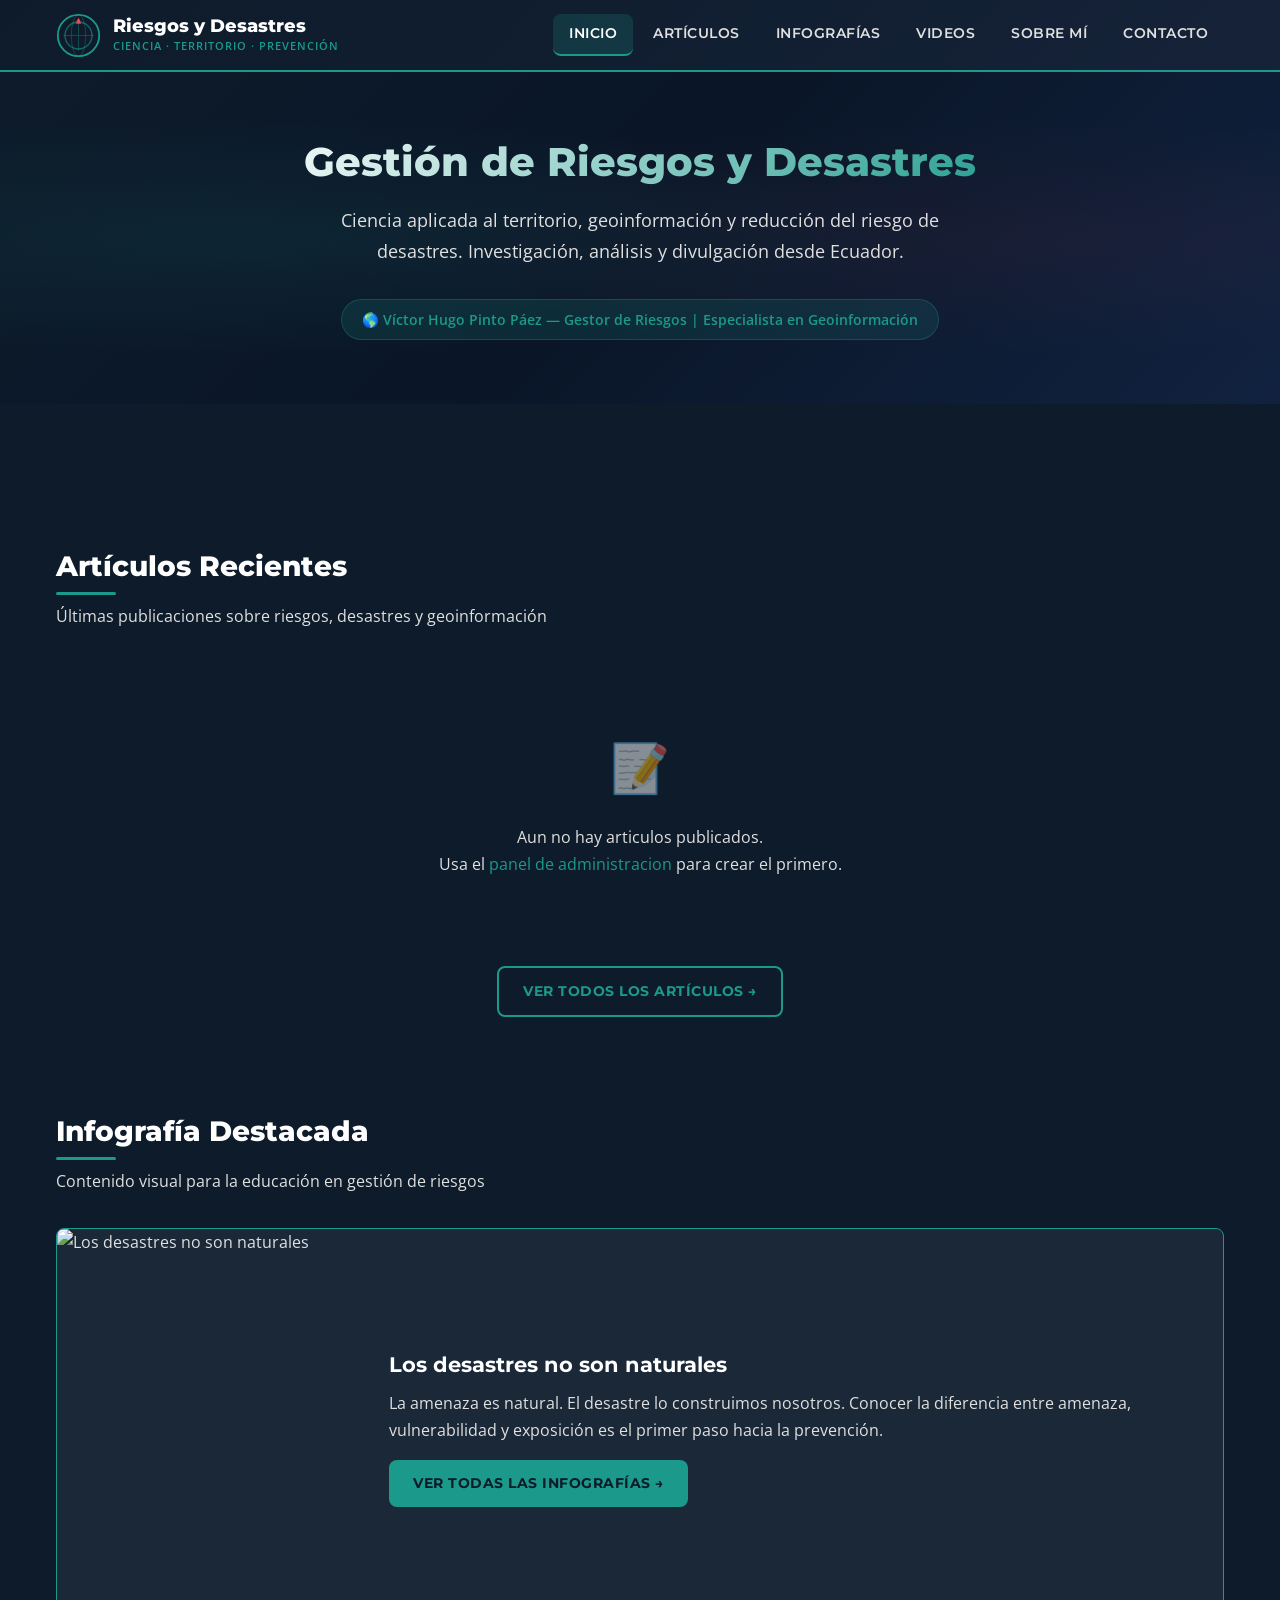
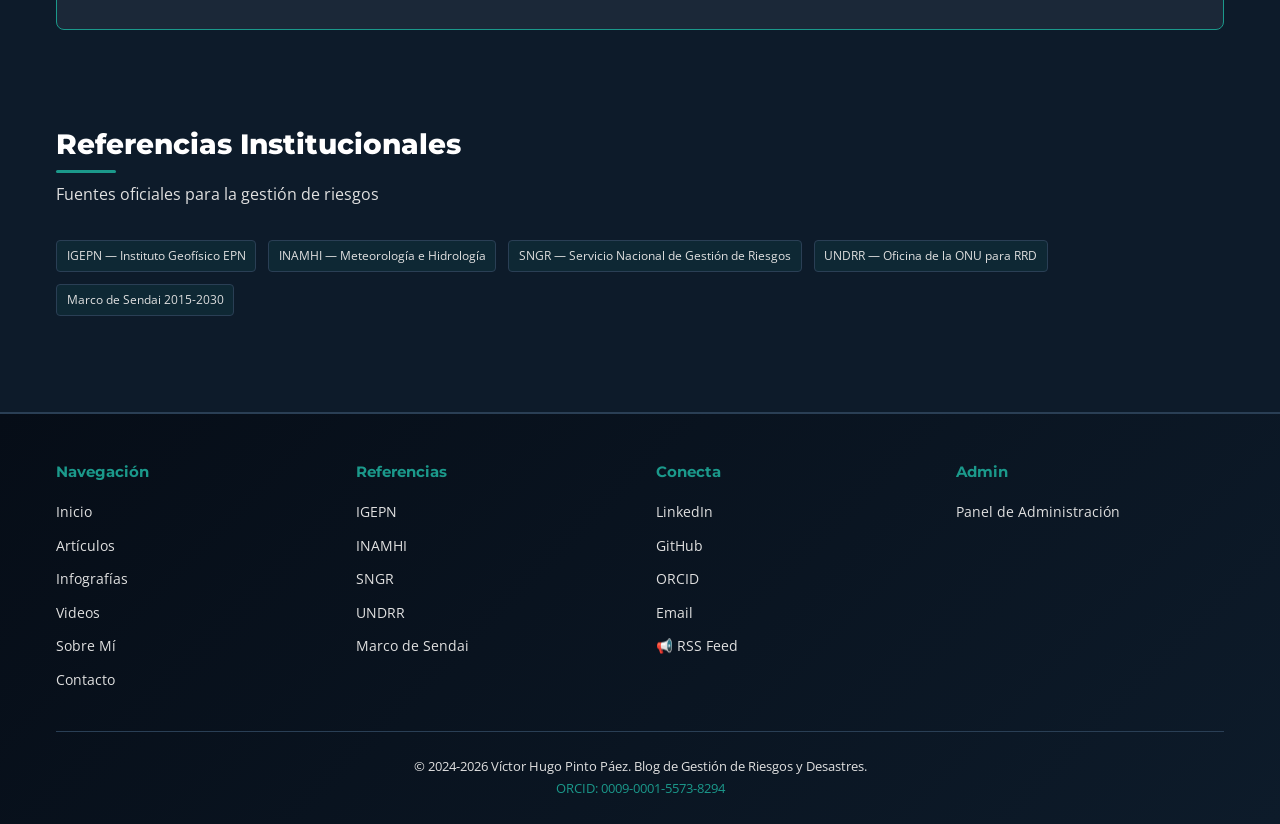
==== index.html @ 58b5b288 "Blog Víctor Pinto - Gestión de Riesgos v1.0" ====
<!DOCTYPE html>
<html lang="es">
<head>
    <meta charset="UTF-8">
    <meta name="viewport" content="width=device-width, initial-scale=1.0">
    <meta name="description" content="Blog científico sobre gestión de riesgos, desastres, geoinformación y cambio climático por Víctor Hugo Pinto Páez">
    <meta name="author" content="Víctor Hugo Pinto Páez">
    <meta name="keywords" content="gestión de riesgos, desastres, geoinformación, cambio climático, SIG, teledetección, Ecuador">
    <!-- Open Graph for LinkedIn -->
    <meta property="og:type" content="website">
    <meta property="og:title" content="Blog de Gestión de Riesgos y Desastres">
    <meta property="og:description" content="Ciencia, territorio y prevención — por Víctor Hugo Pinto Páez">
    <meta property="og:image" content="YO.png">
    <meta property="og:url" content="">
    <meta property="og:locale" content="es_EC">
    <link rel="alternate" type="application/rss+xml" title="RSS Feed" href="rss.xml">
    <title>Blog de Gestión de Riesgos y Desastres | Víctor Hugo Pinto Páez</title>
    <link rel="stylesheet" href="css/styles.css">
</head>
<body data-page="home">

    <!-- Header -->
    <header class="site-header">
        <div class="header-container">
            <a href="index.html" class="logo">
                <div class="logo-icon">
                    <svg viewBox="0 0 50 50" xmlns="http://www.w3.org/2000/svg">
                        <circle cx="25" cy="25" r="23" fill="none" stroke="#1B998B" stroke-width="2"/>
                        <circle cx="25" cy="25" r="15" fill="none" stroke="#1B998B" stroke-width="1.5" opacity="0.6"/>
                        <path d="M25 8 L25 42 M8 25 L42 25" stroke="#1B998B" stroke-width="1" opacity="0.4"/>
                        <ellipse cx="25" cy="25" rx="8" ry="23" fill="none" stroke="#1B998B" stroke-width="1" opacity="0.4"/>
                        <path d="M25 5 L22 12 L28 12 Z" fill="#E84855"/>
                        <circle cx="25" cy="9" r="2" fill="#E84855"/>
                    </svg>
                </div>
                <div class="logo-text">
                    <span class="site-name">Riesgos y Desastres</span>
                    <span class="site-tagline">Ciencia &middot; Territorio &middot; Prevención</span>
                </div>
            </a>
            <nav class="main-nav">
                <button class="menu-toggle" aria-label="Menú" aria-expanded="false">
                    <span></span><span></span><span></span>
                </button>
                <ul class="nav-links">
                    <li><a href="index.html" class="active">Inicio</a></li>
                    <li><a href="articulos.html">Artículos</a></li>
                    <li><a href="infografias.html">Infografías</a></li>
                    <li><a href="videos.html">Videos</a></li>
                    <li><a href="sobre-mi.html">Sobre Mí</a></li>
                    <li><a href="contacto.html">Contacto</a></li>
                </ul>
            </nav>
        </div>
    </header>

    <!-- Hero -->
    <section class="hero">
        <div class="hero-content">
            <h1>Gestión de Riesgos y Desastres</h1>
            <p>Ciencia aplicada al territorio, geoinformación y reducción del riesgo de desastres. Investigación, análisis y divulgación desde Ecuador.</p>
            <div class="hero-badge">
                &#127758; Víctor Hugo Pinto Páez — Gestor de Riesgos | Especialista en Geoinformación
            </div>
        </div>
    </section>

    <main class="container">
        <!-- Featured Article -->
        <section class="section">
            <div id="featured-article" class="featured-article" style="display:none;"></div>
        </section>

        <!-- Recent Articles -->
        <section class="section">
            <h2 class="section-title">Artículos Recientes</h2>
            <p class="section-subtitle">Últimas publicaciones sobre riesgos, desastres y geoinformación</p>
            <div id="recent-articles" class="articles-grid"></div>
            <div class="text-center mt-3">
                <a href="articulos.html" class="btn btn-outline">Ver todos los artículos &rarr;</a>
            </div>
        </section>

        <!-- Infographic of the Day -->
        <section class="section">
            <h2 class="section-title">Infografía Destacada</h2>
            <p class="section-subtitle">Contenido visual para la educación en gestión de riesgos</p>
            <div class="infographic-day">
                <img src="Infografías y videos/1.png" alt="Los desastres no son naturales" loading="lazy">
                <div class="infographic-day-content">
                    <h3>Los desastres no son naturales</h3>
                    <p>La amenaza es natural. El desastre lo construimos nosotros. Conocer la diferencia entre amenaza, vulnerabilidad y exposición es el primer paso hacia la prevención.</p>
                    <a href="infografias.html" class="btn btn-primary">Ver todas las infografías &rarr;</a>
                </div>
            </div>
        </section>

        <!-- References Section -->
        <section class="section">
            <h2 class="section-title">Referencias Institucionales</h2>
            <p class="section-subtitle">Fuentes oficiales para la gestión de riesgos</p>
            <div class="ref-links" style="gap:0.75rem;">
                <a href="https://www.igepn.edu.ec/" target="_blank" rel="noopener" class="ref-link">IGEPN — Instituto Geofísico EPN</a>
                <a href="https://www.inamhi.gob.ec/" target="_blank" rel="noopener" class="ref-link">INAMHI — Meteorología e Hidrología</a>
                <a href="https://www.gestionderiesgos.gob.ec/" target="_blank" rel="noopener" class="ref-link">SNGR — Servicio Nacional de Gestión de Riesgos</a>
                <a href="https://www.undrr.org/" target="_blank" rel="noopener" class="ref-link">UNDRR — Oficina de la ONU para RRD</a>
                <a href="https://www.undrr.org/implementing-sendai-framework" target="_blank" rel="noopener" class="ref-link">Marco de Sendai 2015-2030</a>
            </div>
        </section>
    </main>

    <!-- Footer -->
    <footer class="site-footer">
        <div class="container">
            <div class="footer-grid">
                <div class="footer-section">
                    <h4>Navegación</h4>
                    <ul>
                        <li><a href="index.html">Inicio</a></li>
                        <li><a href="articulos.html">Artículos</a></li>
                        <li><a href="infografias.html">Infografías</a></li>
                        <li><a href="videos.html">Videos</a></li>
                        <li><a href="sobre-mi.html">Sobre Mí</a></li>
                        <li><a href="contacto.html">Contacto</a></li>
                    </ul>
                </div>
                <div class="footer-section">
                    <h4>Referencias</h4>
                    <ul>
                        <li><a href="https://www.igepn.edu.ec/" target="_blank" rel="noopener">IGEPN</a></li>
                        <li><a href="https://www.inamhi.gob.ec/" target="_blank" rel="noopener">INAMHI</a></li>
                        <li><a href="https://www.gestionderiesgos.gob.ec/" target="_blank" rel="noopener">SNGR</a></li>
                        <li><a href="https://www.undrr.org/" target="_blank" rel="noopener">UNDRR</a></li>
                        <li><a href="https://www.undrr.org/implementing-sendai-framework" target="_blank" rel="noopener">Marco de Sendai</a></li>
                    </ul>
                </div>
                <div class="footer-section">
                    <h4>Conecta</h4>
                    <ul>
                        <li><a href="https://www.linkedin.com/in/víctor-hugo-pinto-páez-701a71363" target="_blank" rel="noopener">LinkedIn</a></li>
                        <li><a href="https://github.com/VICTORSIG1985" target="_blank" rel="noopener">GitHub</a></li>
                        <li><a href="https://orcid.org/0009-0001-5573-8294" target="_blank" rel="noopener">ORCID</a></li>
                        <li><a href="mailto:vpintopaez@hotmail.com">Email</a></li>
                        <li><a href="#" onclick="downloadRSS()" class="rss-link">&#128226; RSS Feed</a></li>
                    </ul>
                </div>
                <div class="footer-section">
                    <h4>Admin</h4>
                    <ul>
                        <li><a href="admin.html">Panel de Administración</a></li>
                    </ul>
                </div>
            </div>
            <div class="footer-bottom">
                <p>&copy; 2024-2026 Víctor Hugo Pinto Páez. Blog de Gestión de Riesgos y Desastres.</p>
                <p>
                    <a href="https://orcid.org/0009-0001-5573-8294" target="_blank" rel="noopener" title="ORCID">
                        ORCID: 0009-0001-5573-8294
                    </a>
                </p>
            </div>
        </div>
    </footer>

    <script src="js/app.js"></script>
</body>
</html>
---- css/styles.css ----
/* ========================================
   Blog Riesgos y Desastres - Víctor Hugo Pinto Páez
   CSS Variables & Global Styles
   ======================================== */

@import url('https://fonts.googleapis.com/css2?family=Montserrat:wght@400;600;700;800&family=Open+Sans:wght@300;400;600;700&display=swap');

:root {
    --color-primary: #0D1B2A;
    --color-secondary: #1B998B;
    --color-accent: #E84855;
    --color-text-light: #FFFFFF;
    --color-text-muted: #E0E0E0;
    --color-bg-card: #1B2838;
    --color-bg-input: #253649;
    --color-border: #2A3F55;
    --color-overlay: rgba(13, 27, 42, 0.95);
    --font-title: 'Montserrat', sans-serif;
    --font-body: 'Open Sans', sans-serif;
    --max-width: 1200px;
    --radius: 8px;
    --shadow: 0 4px 20px rgba(0, 0, 0, 0.3);
    --transition: 0.3s ease;
}

/* Reset */
*, *::before, *::after {
    margin: 0;
    padding: 0;
    box-sizing: border-box;
}

html {
    scroll-behavior: smooth;
    font-size: 16px;
}

body {
    font-family: var(--font-body);
    background-color: var(--color-primary);
    color: var(--color-text-muted);
    line-height: 1.7;
    min-height: 100vh;
}

a {
    color: var(--color-secondary);
    text-decoration: none;
    transition: color var(--transition);
}

a:hover {
    color: var(--color-accent);
}

img {
    max-width: 100%;
    height: auto;
    display: block;
}

h1, h2, h3, h4, h5, h6 {
    font-family: var(--font-title);
    color: var(--color-text-light);
    line-height: 1.3;
}

/* ========================================
   Header & Navigation
   ======================================== */

.site-header {
    background: linear-gradient(135deg, var(--color-primary) 0%, #152238 100%);
    border-bottom: 2px solid var(--color-secondary);
    position: sticky;
    top: 0;
    z-index: 1000;
    backdrop-filter: blur(10px);
}

.header-container {
    max-width: var(--max-width);
    margin: 0 auto;
    padding: 0 1rem;
    display: flex;
    align-items: center;
    justify-content: space-between;
    height: 70px;
}

.logo {
    display: flex;
    align-items: center;
    gap: 0.75rem;
    text-decoration: none;
}

.logo-icon {
    width: 45px;
    height: 45px;
    position: relative;
}

.logo-icon svg {
    width: 100%;
    height: 100%;
}

.logo-text {
    display: flex;
    flex-direction: column;
}

.logo-text .site-name {
    font-family: var(--font-title);
    font-weight: 800;
    font-size: 1.1rem;
    color: var(--color-text-light);
    line-height: 1.2;
}

.logo-text .site-tagline {
    font-size: 0.7rem;
    color: var(--color-secondary);
    font-weight: 600;
    text-transform: uppercase;
    letter-spacing: 1px;
}

/* Navigation */
.main-nav {
    display: flex;
    align-items: center;
}

.nav-links {
    display: flex;
    list-style: none;
    gap: 0.25rem;
}

.nav-links a {
    display: block;
    padding: 0.5rem 1rem;
    color: var(--color-text-muted);
    font-family: var(--font-title);
    font-weight: 600;
    font-size: 0.85rem;
    text-transform: uppercase;
    letter-spacing: 0.5px;
    border-radius: var(--radius);
    transition: all var(--transition);
}

.nav-links a:hover,
.nav-links a.active {
    color: var(--color-text-light);
    background: rgba(27, 153, 139, 0.2);
}

.nav-links a.active {
    border-bottom: 2px solid var(--color-secondary);
}

/* Mobile menu toggle */
.menu-toggle {
    display: none;
    background: none;
    border: none;
    cursor: pointer;
    padding: 0.5rem;
}

.menu-toggle span {
    display: block;
    width: 25px;
    height: 3px;
    background: var(--color-text-light);
    margin: 5px 0;
    border-radius: 2px;
    transition: all var(--transition);
}

/* ========================================
   Hero Section
   ======================================== */

.hero {
    background: linear-gradient(135deg, var(--color-primary) 0%, #0a1628 50%, #112240 100%);
    padding: 4rem 1rem;
    text-align: center;
    position: relative;
    overflow: hidden;
}

.hero::before {
    content: '';
    position: absolute;
    top: 0;
    left: 0;
    right: 0;
    bottom: 0;
    background: radial-gradient(ellipse at 20% 50%, rgba(27, 153, 139, 0.1) 0%, transparent 50%),
                radial-gradient(ellipse at 80% 50%, rgba(232, 72, 85, 0.05) 0%, transparent 50%);
    pointer-events: none;
}

.hero-content {
    max-width: 800px;
    margin: 0 auto;
    position: relative;
    z-index: 1;
}

.hero h1 {
    font-size: 2.5rem;
    font-weight: 800;
    margin-bottom: 1rem;
    background: linear-gradient(135deg, var(--color-text-light) 0%, var(--color-secondary) 100%);
    -webkit-background-clip: text;
    -webkit-text-fill-color: transparent;
    background-clip: text;
}

.hero p {
    font-size: 1.15rem;
    color: var(--color-text-muted);
    margin-bottom: 2rem;
    max-width: 600px;
    margin-left: auto;
    margin-right: auto;
}

.hero-badge {
    display: inline-flex;
    align-items: center;
    gap: 0.5rem;
    background: rgba(27, 153, 139, 0.15);
    border: 1px solid rgba(27, 153, 139, 0.3);
    padding: 0.5rem 1.25rem;
    border-radius: 50px;
    font-size: 0.85rem;
    color: var(--color-secondary);
    font-weight: 600;
}

/* ========================================
   Container & Layout
   ======================================== */

.container {
    max-width: var(--max-width);
    margin: 0 auto;
    padding: 0 1rem;
}

.section {
    padding: 3rem 0;
}

.section-title {
    font-size: 1.75rem;
    font-weight: 800;
    margin-bottom: 0.5rem;
    position: relative;
    display: inline-block;
}

.section-title::after {
    content: '';
    display: block;
    width: 60px;
    height: 3px;
    background: var(--color-secondary);
    margin-top: 0.5rem;
    border-radius: 2px;
}

.section-subtitle {
    color: var(--color-text-muted);
    font-size: 1rem;
    margin-bottom: 2rem;
}

/* ========================================
   Article Cards
   ======================================== */

.articles-grid {
    display: grid;
    grid-template-columns: repeat(auto-fill, minmax(340px, 1fr));
    gap: 1.5rem;
}

.article-card {
    background: var(--color-bg-card);
    border-radius: var(--radius);
    overflow: hidden;
    border: 1px solid var(--color-border);
    transition: all var(--transition);
    display: flex;
    flex-direction: column;
}

.article-card:hover {
    transform: translateY(-4px);
    box-shadow: var(--shadow);
    border-color: var(--color-secondary);
}

.article-card-image {
    width: 100%;
    height: 200px;
    object-fit: cover;
    background: var(--color-bg-input);
}

.article-card-body {
    padding: 1.25rem;
    flex: 1;
    display: flex;
    flex-direction: column;
}

.article-card-meta {
    display: flex;
    align-items: center;
    gap: 1rem;
    font-size: 0.8rem;
    color: var(--color-text-muted);
    margin-bottom: 0.75rem;
    flex-wrap: wrap;
}

.article-card-meta .date {
    display: flex;
    align-items: center;
    gap: 0.3rem;
}

.article-card-meta .version {
    background: rgba(27, 153, 139, 0.2);
    color: var(--color-secondary);
    padding: 0.15rem 0.5rem;
    border-radius: 4px;
    font-weight: 600;
    font-size: 0.75rem;
}

.article-card h3 {
    font-size: 1.15rem;
    margin-bottom: 0.5rem;
    font-weight: 700;
}

.article-card h3 a {
    color: var(--color-text-light);
}

.article-card h3 a:hover {
    color: var(--color-secondary);
}

.article-card-excerpt {
    font-size: 0.9rem;
    color: var(--color-text-muted);
    margin-bottom: 1rem;
    flex: 1;
    display: -webkit-box;
    -webkit-line-clamp: 3;
    -webkit-box-orient: vertical;
    overflow: hidden;
}

.article-card-tags {
    display: flex;
    flex-wrap: wrap;
    gap: 0.4rem;
    margin-bottom: 0.75rem;
}

.tag {
    background: rgba(27, 153, 139, 0.15);
    color: var(--color-secondary);
    padding: 0.2rem 0.6rem;
    border-radius: 4px;
    font-size: 0.75rem;
    font-weight: 600;
}

.article-card-footer {
    display: flex;
    align-items: center;
    justify-content: space-between;
    padding-top: 0.75rem;
    border-top: 1px solid var(--color-border);
}

.share-btn {
    display: inline-flex;
    align-items: center;
    gap: 0.4rem;
    background: #0077B5;
    color: white;
    padding: 0.35rem 0.75rem;
    border-radius: 4px;
    font-size: 0.75rem;
    font-weight: 600;
    border: none;
    cursor: pointer;
    transition: all var(--transition);
}

.share-btn:hover {
    background: #005f8f;
    color: white;
}

.read-more {
    font-size: 0.85rem;
    font-weight: 600;
    color: var(--color-secondary);
}

/* Featured Article */
.featured-article {
    background: linear-gradient(135deg, var(--color-bg-card), #1e3a50);
    border: 2px solid var(--color-secondary);
    border-radius: var(--radius);
    padding: 2rem;
    margin-bottom: 2rem;
    display: grid;
    grid-template-columns: 1fr 1fr;
    gap: 2rem;
    align-items: center;
}

.featured-article .featured-badge {
    display: inline-block;
    background: var(--color-accent);
    color: white;
    padding: 0.25rem 0.75rem;
    border-radius: 4px;
    font-size: 0.75rem;
    font-weight: 700;
    text-transform: uppercase;
    letter-spacing: 1px;
    margin-bottom: 0.75rem;
}

.featured-article h2 {
    font-size: 1.5rem;
    margin-bottom: 0.75rem;
}

.featured-article p {
    margin-bottom: 1rem;
}

.featured-article img {
    width: 100%;
    border-radius: var(--radius);
    height: 280px;
    object-fit: cover;
}

/* ========================================
   Infographics Gallery
   ======================================== */

.infographics-grid {
    display: grid;
    grid-template-columns: repeat(auto-fill, minmax(280px, 1fr));
    gap: 1.5rem;
}

.infographic-card {
    background: var(--color-bg-card);
    border-radius: var(--radius);
    overflow: hidden;
    border: 1px solid var(--color-border);
    transition: all var(--transition);
    cursor: pointer;
}

.infographic-card:hover {
    transform: translateY(-4px);
    box-shadow: var(--shadow);
    border-color: var(--color-secondary);
}

.infographic-card img {
    width: 100%;
    height: 350px;
    object-fit: cover;
    object-position: top;
}

.infographic-card-body {
    padding: 1rem;
}

.infographic-card-body h3 {
    font-size: 0.95rem;
    font-weight: 700;
}

/* Lightbox */
.lightbox {
    display: none;
    position: fixed;
    top: 0;
    left: 0;
    width: 100%;
    height: 100%;
    background: rgba(0, 0, 0, 0.95);
    z-index: 2000;
    align-items: center;
    justify-content: center;
    padding: 2rem;
}

.lightbox.active {
    display: flex;
}

.lightbox img {
    max-height: 90vh;
    max-width: 90vw;
    object-fit: contain;
    border-radius: var(--radius);
}

.lightbox-close {
    position: absolute;
    top: 1rem;
    right: 1.5rem;
    background: none;
    border: none;
    color: white;
    font-size: 2rem;
    cursor: pointer;
    padding: 0.5rem;
    line-height: 1;
}

.lightbox-nav {
    position: absolute;
    top: 50%;
    transform: translateY(-50%);
    background: rgba(27, 153, 139, 0.5);
    border: none;
    color: white;
    font-size: 2rem;
    cursor: pointer;
    padding: 0.5rem 1rem;
    border-radius: var(--radius);
}

.lightbox-prev { left: 1rem; }
.lightbox-next { right: 1rem; }

/* ========================================
   Videos Section
   ======================================== */

.videos-grid {
    display: grid;
    grid-template-columns: repeat(auto-fill, minmax(380px, 1fr));
    gap: 1.5rem;
}

.video-card {
    background: var(--color-bg-card);
    border-radius: var(--radius);
    overflow: hidden;
    border: 1px solid var(--color-border);
}

.video-card video {
    width: 100%;
    display: block;
    background: #000;
}

.video-card-body {
    padding: 1rem;
}

.video-card-body h3 {
    font-size: 1rem;
    font-weight: 700;
}

/* ========================================
   About / Sobre Mí
   ======================================== */

.about-hero {
    display: grid;
    grid-template-columns: 300px 1fr;
    gap: 3rem;
    align-items: start;
    margin-bottom: 3rem;
}

.about-photo-container {
    position: relative;
}

.about-photo {
    width: 100%;
    border-radius: var(--radius);
    border: 3px solid var(--color-secondary);
    box-shadow: var(--shadow);
}

.about-badges {
    display: flex;
    justify-content: center;
    gap: 1rem;
    margin-top: 1.5rem;
    flex-wrap: wrap;
}

.badge-link {
    display: inline-flex;
    align-items: center;
    gap: 0.4rem;
    padding: 0.4rem 0.8rem;
    border-radius: var(--radius);
    font-size: 0.8rem;
    font-weight: 600;
    transition: all var(--transition);
}

.badge-linkedin {
    background: #0077B5;
    color: white;
}

.badge-github {
    background: #333;
    color: white;
}

.badge-orcid {
    background: #A6CE39;
    color: #333;
}

.badge-link:hover {
    transform: translateY(-2px);
    opacity: 0.9;
    color: white;
}

.badge-orcid:hover {
    color: #333;
}

.about-bio h2 {
    margin-bottom: 1rem;
}

.about-bio p {
    margin-bottom: 1rem;
    text-align: justify;
}

/* About sections */
.about-sections {
    display: grid;
    grid-template-columns: repeat(auto-fit, minmax(300px, 1fr));
    gap: 1.5rem;
}

.about-section-card {
    background: var(--color-bg-card);
    border-radius: var(--radius);
    padding: 1.5rem;
    border: 1px solid var(--color-border);
}

.about-section-card h3 {
    font-size: 1.1rem;
    margin-bottom: 1rem;
    display: flex;
    align-items: center;
    gap: 0.5rem;
    color: var(--color-secondary);
}

.about-section-card ul {
    list-style: none;
}

.about-section-card li {
    padding: 0.4rem 0;
    padding-left: 1.25rem;
    position: relative;
    font-size: 0.9rem;
}

.about-section-card li::before {
    content: '>';
    position: absolute;
    left: 0;
    color: var(--color-secondary);
    font-weight: 700;
}

/* ========================================
   Contact
   ======================================== */

.contact-grid {
    display: grid;
    grid-template-columns: 1fr 1fr;
    gap: 3rem;
}

.contact-form {
    display: flex;
    flex-direction: column;
    gap: 1rem;
}

.form-group {
    display: flex;
    flex-direction: column;
    gap: 0.35rem;
}

.form-group label {
    font-family: var(--font-title);
    font-weight: 600;
    font-size: 0.85rem;
    color: var(--color-text-light);
}

.form-group input,
.form-group textarea,
.form-group select {
    background: var(--color-bg-input);
    border: 1px solid var(--color-border);
    border-radius: var(--radius);
    padding: 0.75rem 1rem;
    color: var(--color-text-light);
    font-family: var(--font-body);
    font-size: 0.95rem;
    transition: border-color var(--transition);
}

.form-group input:focus,
.form-group textarea:focus,
.form-group select:focus {
    outline: none;
    border-color: var(--color-secondary);
}

.form-group textarea {
    min-height: 150px;
    resize: vertical;
}

.contact-info {
    display: flex;
    flex-direction: column;
    gap: 1.5rem;
}

.contact-item {
    display: flex;
    align-items: flex-start;
    gap: 1rem;
}

.contact-item-icon {
    width: 45px;
    height: 45px;
    background: rgba(27, 153, 139, 0.15);
    border-radius: 50%;
    display: flex;
    align-items: center;
    justify-content: center;
    flex-shrink: 0;
    color: var(--color-secondary);
    font-size: 1.2rem;
}

.social-links {
    display: flex;
    gap: 1rem;
    margin-top: 1rem;
}

.social-link {
    width: 45px;
    height: 45px;
    border-radius: 50%;
    display: flex;
    align-items: center;
    justify-content: center;
    transition: all var(--transition);
    font-size: 1.2rem;
}

.social-link.linkedin { background: #0077B5; color: white; }
.social-link.github { background: #333; color: white; }
.social-link.orcid { background: #A6CE39; color: #333; }
.social-link.email { background: var(--color-accent); color: white; }

.social-link:hover {
    transform: translateY(-3px);
    box-shadow: 0 5px 15px rgba(0,0,0,0.3);
}

/* ========================================
   Buttons
   ======================================== */

.btn {
    display: inline-flex;
    align-items: center;
    gap: 0.5rem;
    padding: 0.7rem 1.5rem;
    border-radius: var(--radius);
    font-family: var(--font-title);
    font-weight: 700;
    font-size: 0.9rem;
    border: none;
    cursor: pointer;
    transition: all var(--transition);
    text-transform: uppercase;
    letter-spacing: 0.5px;
}

.btn-primary {
    background: var(--color-secondary);
    color: var(--color-primary);
}

.btn-primary:hover {
    background: #17877b;
    color: var(--color-primary);
}

.btn-accent {
    background: var(--color-accent);
    color: white;
}

.btn-accent:hover {
    background: #d13a47;
    color: white;
}

.btn-outline {
    background: transparent;
    border: 2px solid var(--color-secondary);
    color: var(--color-secondary);
}

.btn-outline:hover {
    background: var(--color-secondary);
    color: var(--color-primary);
}

/* ========================================
   Search & Filters
   ======================================== */

.search-bar {
    display: flex;
    gap: 1rem;
    margin-bottom: 2rem;
    flex-wrap: wrap;
}

.search-input-wrapper {
    flex: 1;
    min-width: 250px;
    position: relative;
}

.search-input-wrapper input {
    width: 100%;
    background: var(--color-bg-input);
    border: 1px solid var(--color-border);
    border-radius: var(--radius);
    padding: 0.75rem 1rem 0.75rem 2.75rem;
    color: var(--color-text-light);
    font-size: 0.95rem;
}

.search-input-wrapper input:focus {
    outline: none;
    border-color: var(--color-secondary);
}

.search-input-wrapper::before {
    content: '\1F50D';
    position: absolute;
    left: 1rem;
    top: 50%;
    transform: translateY(-50%);
    font-size: 1rem;
}

.filter-select {
    background: var(--color-bg-input);
    border: 1px solid var(--color-border);
    border-radius: var(--radius);
    padding: 0.75rem 1rem;
    color: var(--color-text-light);
    font-size: 0.95rem;
    min-width: 180px;
}

/* ========================================
   Footer
   ======================================== */

.site-footer {
    background: linear-gradient(135deg, #060d17 0%, var(--color-primary) 100%);
    border-top: 2px solid var(--color-border);
    padding: 3rem 0 1.5rem;
    margin-top: 3rem;
}

.footer-grid {
    display: grid;
    grid-template-columns: repeat(auto-fit, minmax(220px, 1fr));
    gap: 2rem;
    margin-bottom: 2rem;
}

.footer-section h4 {
    font-size: 0.95rem;
    margin-bottom: 1rem;
    color: var(--color-secondary);
}

.footer-section ul {
    list-style: none;
}

.footer-section li {
    margin-bottom: 0.4rem;
}

.footer-section a {
    color: var(--color-text-muted);
    font-size: 0.85rem;
}

.footer-section a:hover {
    color: var(--color-secondary);
}

.footer-bottom {
    text-align: center;
    padding-top: 1.5rem;
    border-top: 1px solid var(--color-border);
    font-size: 0.8rem;
    color: var(--color-text-muted);
}

.footer-bottom a {
    color: var(--color-secondary);
}

/* References badges in footer */
.ref-links {
    display: flex;
    flex-wrap: wrap;
    gap: 0.5rem;
}

.ref-link {
    display: inline-block;
    padding: 0.3rem 0.6rem;
    background: rgba(27, 153, 139, 0.1);
    border: 1px solid var(--color-border);
    border-radius: 4px;
    font-size: 0.75rem;
    color: var(--color-text-muted);
}

.ref-link:hover {
    border-color: var(--color-secondary);
    color: var(--color-secondary);
}

/* ========================================
   Infographic of the Day (Home)
   ======================================== */

.infographic-day {
    background: var(--color-bg-card);
    border-radius: var(--radius);
    border: 1px solid var(--color-secondary);
    overflow: hidden;
    display: grid;
    grid-template-columns: 300px 1fr;
    gap: 0;
    align-items: center;
}

.infographic-day img {
    width: 100%;
    height: 400px;
    object-fit: cover;
    object-position: top;
}

.infographic-day-content {
    padding: 2rem;
}

.infographic-day-content h3 {
    font-size: 1.3rem;
    margin-bottom: 0.75rem;
}

.infographic-day-content p {
    margin-bottom: 1rem;
}

/* ========================================
   Single Article
   ======================================== */

.article-single {
    max-width: 800px;
    margin: 0 auto;
    padding: 2rem 1rem;
}

.article-single-header {
    margin-bottom: 2rem;
}

.article-single-meta {
    display: flex;
    align-items: center;
    gap: 1.5rem;
    margin-bottom: 1rem;
    flex-wrap: wrap;
    font-size: 0.85rem;
    color: var(--color-text-muted);
}

.article-single h1 {
    font-size: 2rem;
    margin-bottom: 1rem;
}

.article-single-image {
    width: 100%;
    border-radius: var(--radius);
    margin-bottom: 2rem;
    max-height: 400px;
    object-fit: cover;
}

.article-content {
    font-size: 1rem;
    line-height: 1.8;
}

.article-content p {
    margin-bottom: 1rem;
}

.article-content h2 {
    margin-top: 2rem;
    margin-bottom: 0.75rem;
    font-size: 1.4rem;
}

.article-content h3 {
    margin-top: 1.5rem;
    margin-bottom: 0.5rem;
    font-size: 1.15rem;
}

.article-references {
    margin-top: 2rem;
    padding-top: 1.5rem;
    border-top: 2px solid var(--color-border);
}

.article-references h3 {
    color: var(--color-secondary);
    margin-bottom: 1rem;
}

.article-references p {
    font-size: 0.9rem;
    line-height: 1.8;
    padding-left: 2rem;
    text-indent: -2rem;
}

.article-share-section {
    margin-top: 2rem;
    padding: 1.5rem;
    background: var(--color-bg-card);
    border-radius: var(--radius);
    text-align: center;
}

/* ========================================
   Admin Panel
   ======================================== */

.admin-container {
    max-width: 900px;
    margin: 0 auto;
    padding: 2rem 1rem;
}

.admin-header {
    margin-bottom: 2rem;
}

.admin-form {
    background: var(--color-bg-card);
    border-radius: var(--radius);
    padding: 2rem;
    border: 1px solid var(--color-border);
}

.admin-form .form-row {
    display: grid;
    grid-template-columns: 1fr 1fr;
    gap: 1rem;
}

.admin-form .form-group {
    margin-bottom: 1rem;
}

.admin-form .form-actions {
    display: flex;
    gap: 1rem;
    margin-top: 1.5rem;
    justify-content: flex-end;
}

.required-note {
    font-size: 0.8rem;
    color: var(--color-accent);
    margin-top: 0.25rem;
}

/* Admin articles list */
.admin-articles-list {
    margin-top: 2rem;
}

.admin-article-item {
    background: var(--color-bg-card);
    border-radius: var(--radius);
    padding: 1rem 1.5rem;
    margin-bottom: 0.75rem;
    border: 1px solid var(--color-border);
    display: flex;
    align-items: center;
    justify-content: space-between;
}

.admin-article-item h4 {
    font-size: 1rem;
    margin-bottom: 0.25rem;
}

.admin-article-item .meta {
    font-size: 0.8rem;
    color: var(--color-text-muted);
}

.admin-article-actions {
    display: flex;
    gap: 0.5rem;
}

.btn-sm {
    padding: 0.35rem 0.75rem;
    font-size: 0.8rem;
}

.btn-danger {
    background: var(--color-accent);
    color: white;
    border: none;
    cursor: pointer;
    border-radius: var(--radius);
    font-weight: 600;
}

.btn-edit {
    background: var(--color-secondary);
    color: var(--color-primary);
    border: none;
    cursor: pointer;
    border-radius: var(--radius);
    font-weight: 600;
}

/* ========================================
   Empty states
   ======================================== */

.empty-state {
    text-align: center;
    padding: 4rem 2rem;
    color: var(--color-text-muted);
}

.empty-state-icon {
    font-size: 3rem;
    margin-bottom: 1rem;
    opacity: 0.5;
}

/* ========================================
   Alert / Toast
   ======================================== */

.toast {
    position: fixed;
    bottom: 2rem;
    right: 2rem;
    background: var(--color-secondary);
    color: var(--color-primary);
    padding: 1rem 1.5rem;
    border-radius: var(--radius);
    font-weight: 600;
    z-index: 3000;
    transform: translateY(100px);
    opacity: 0;
    transition: all 0.4s ease;
}

.toast.show {
    transform: translateY(0);
    opacity: 1;
}

/* ========================================
   Responsive
   ======================================== */

@media (max-width: 900px) {
    .featured-article {
        grid-template-columns: 1fr;
    }

    .about-hero {
        grid-template-columns: 1fr;
        text-align: center;
    }

    .about-photo {
        max-width: 250px;
        margin: 0 auto;
    }

    .contact-grid {
        grid-template-columns: 1fr;
    }

    .infographic-day {
        grid-template-columns: 1fr;
    }

    .infographic-day img {
        height: 300px;
    }

    .admin-form .form-row {
        grid-template-columns: 1fr;
    }

    .videos-grid {
        grid-template-columns: 1fr;
    }
}

@media (max-width: 768px) {
    .menu-toggle {
        display: block;
    }

    .nav-links {
        display: none;
        position: absolute;
        top: 70px;
        left: 0;
        right: 0;
        background: var(--color-primary);
        border-bottom: 2px solid var(--color-secondary);
        flex-direction: column;
        padding: 1rem;
    }

    .nav-links.open {
        display: flex;
    }

    .nav-links a {
        padding: 0.75rem 1rem;
    }

    .hero h1 {
        font-size: 1.75rem;
    }

    .articles-grid {
        grid-template-columns: 1fr;
    }

    .infographics-grid {
        grid-template-columns: repeat(auto-fill, minmax(200px, 1fr));
    }

    .header-container {
        position: relative;
    }

    .logo-text .site-name {
        font-size: 0.95rem;
    }
}

@media (max-width: 480px) {
    .hero {
        padding: 2.5rem 1rem;
    }

    .hero h1 {
        font-size: 1.5rem;
    }

    .section-title {
        font-size: 1.4rem;
    }

    .articles-grid {
        grid-template-columns: 1fr;
    }

    .infographics-grid {
        grid-template-columns: 1fr;
    }

    .search-bar {
        flex-direction: column;
    }
}

/* ========================================
   Utilities
   ======================================== */

.text-center { text-align: center; }
.text-accent { color: var(--color-accent); }
.text-secondary { color: var(--color-secondary); }
.mb-1 { margin-bottom: 0.5rem; }
.mb-2 { margin-bottom: 1rem; }
.mb-3 { margin-bottom: 1.5rem; }
.mt-2 { margin-top: 1rem; }
.mt-3 { margin-top: 1.5rem; }

/* RSS icon */
.rss-link {
    color: #f26522;
    font-size: 1.2rem;
}

.rss-link:hover {
    color: #e5550f;
}

/* Page header */
.page-header {
    padding: 2.5rem 0 1.5rem;
    border-bottom: 1px solid var(--color-border);
    margin-bottom: 2rem;
}

.page-header h1 {
    font-size: 2rem;
    font-weight: 800;
}

.page-header p {
    margin-top: 0.5rem;
    color: var(--color-text-muted);
}

/* No results */
.no-results {
    text-align: center;
    padding: 3rem;
    color: var(--color-text-muted);
    font-size: 1.1rem;
}

/* Image placeholder */
.img-placeholder {
    background: linear-gradient(135deg, var(--color-bg-input), var(--color-bg-card));
    display: flex;
    align-items: center;
    justify-content: center;
    color: var(--color-text-muted);
    font-size: 2rem;
}
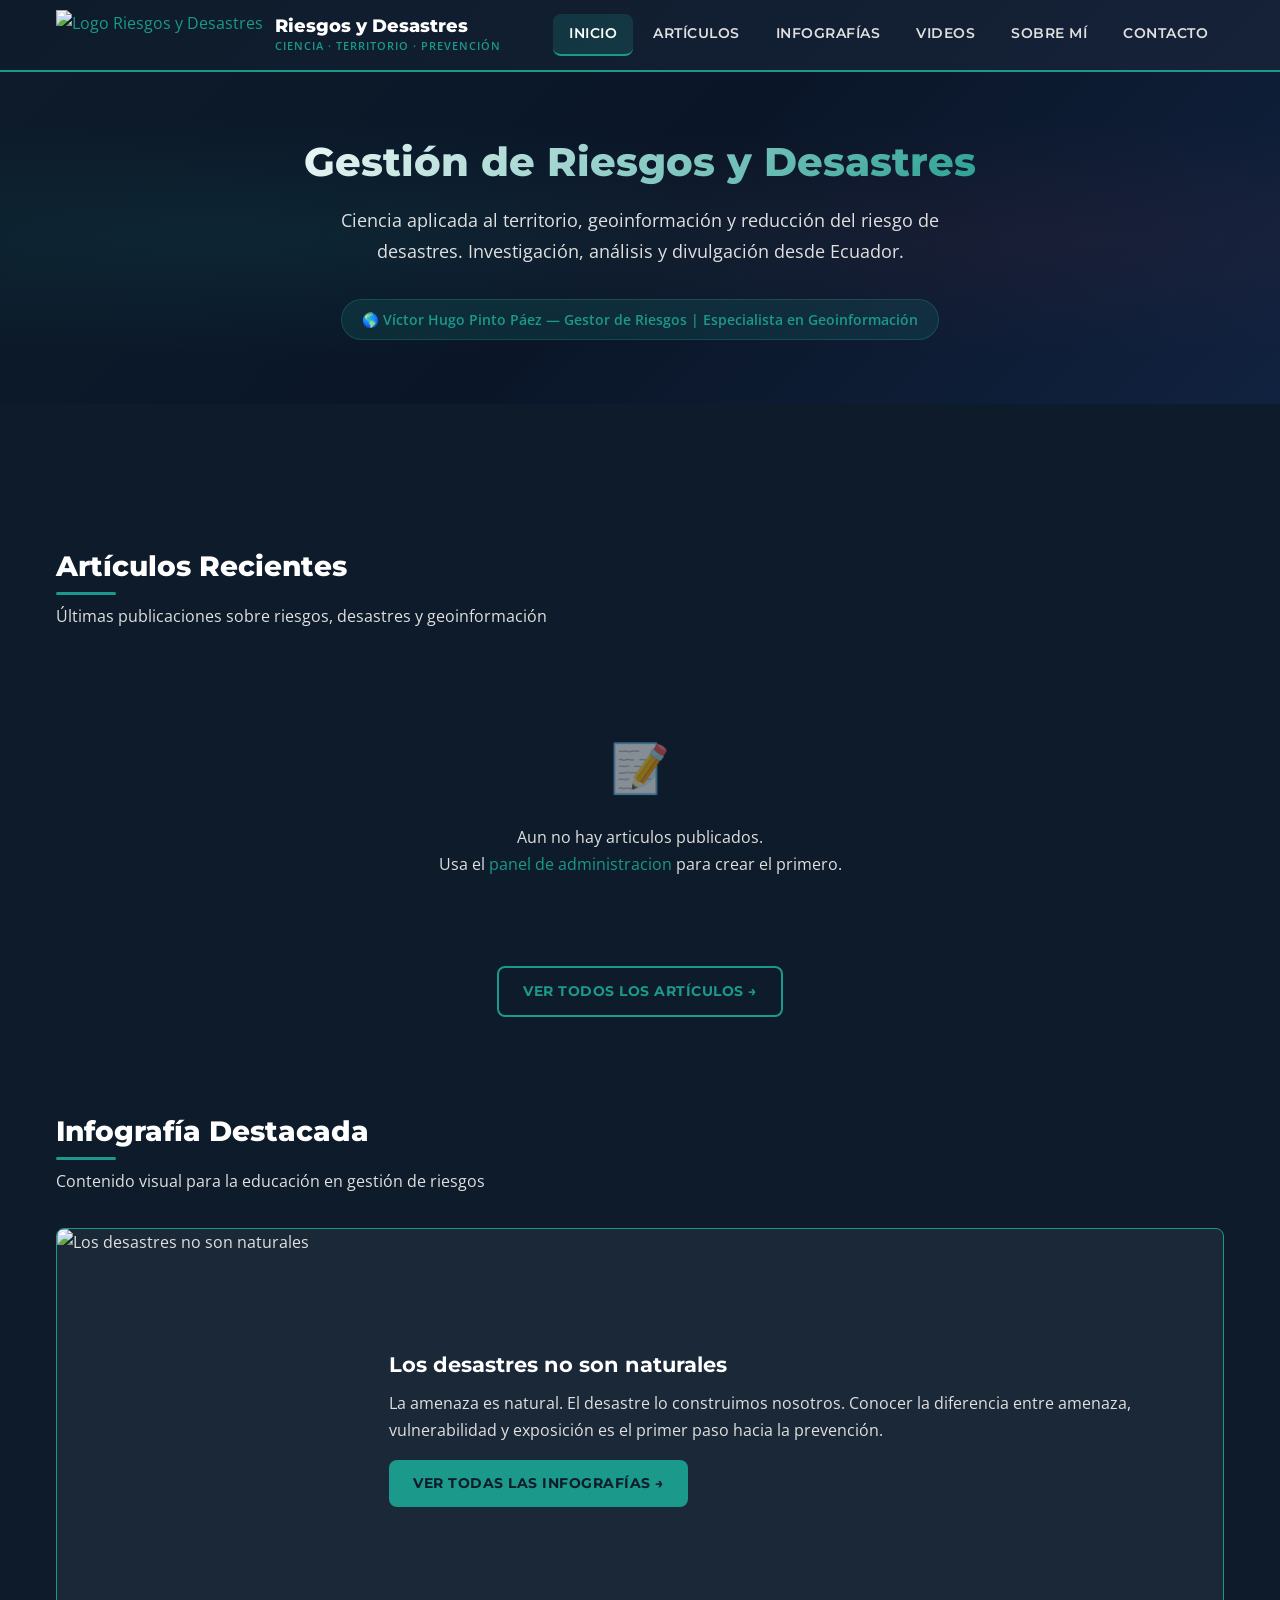
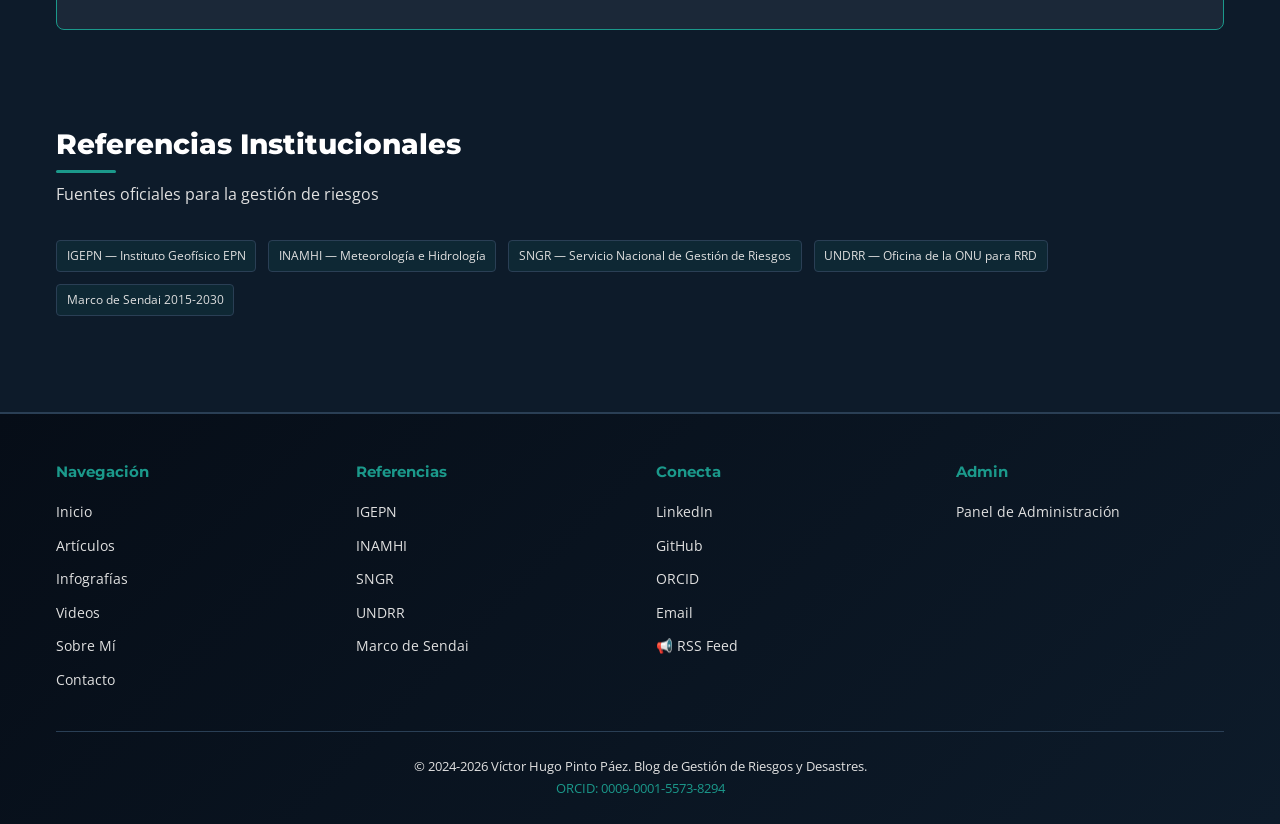
==== commit 27c21127: "Logo original reemplazado" ====
--- a/index.html
+++ b/index.html
@@ -23,16 +23,7 @@
     <header class="site-header">
         <div class="header-container">
             <a href="index.html" class="logo">
-                <div class="logo-icon">
-                    <svg viewBox="0 0 50 50" xmlns="http://www.w3.org/2000/svg">
-                        <circle cx="25" cy="25" r="23" fill="none" stroke="#1B998B" stroke-width="2"/>
-                        <circle cx="25" cy="25" r="15" fill="none" stroke="#1B998B" stroke-width="1.5" opacity="0.6"/>
-                        <path d="M25 8 L25 42 M8 25 L42 25" stroke="#1B998B" stroke-width="1" opacity="0.4"/>
-                        <ellipse cx="25" cy="25" rx="8" ry="23" fill="none" stroke="#1B998B" stroke-width="1" opacity="0.4"/>
-                        <path d="M25 5 L22 12 L28 12 Z" fill="#E84855"/>
-                        <circle cx="25" cy="9" r="2" fill="#E84855"/>
-                    </svg>
-                </div>
+                <img src="Infografías y videos/Gemini_Generated_Image_i3xfgli3xfgli3xf.png" alt="Logo Riesgos y Desastres" class="logo-icon" style="height:50px;width:auto;">
                 <div class="logo-text">
                     <span class="site-name">Riesgos y Desastres</span>
                     <span class="site-tagline">Ciencia &middot; Territorio &middot; Prevención</span>
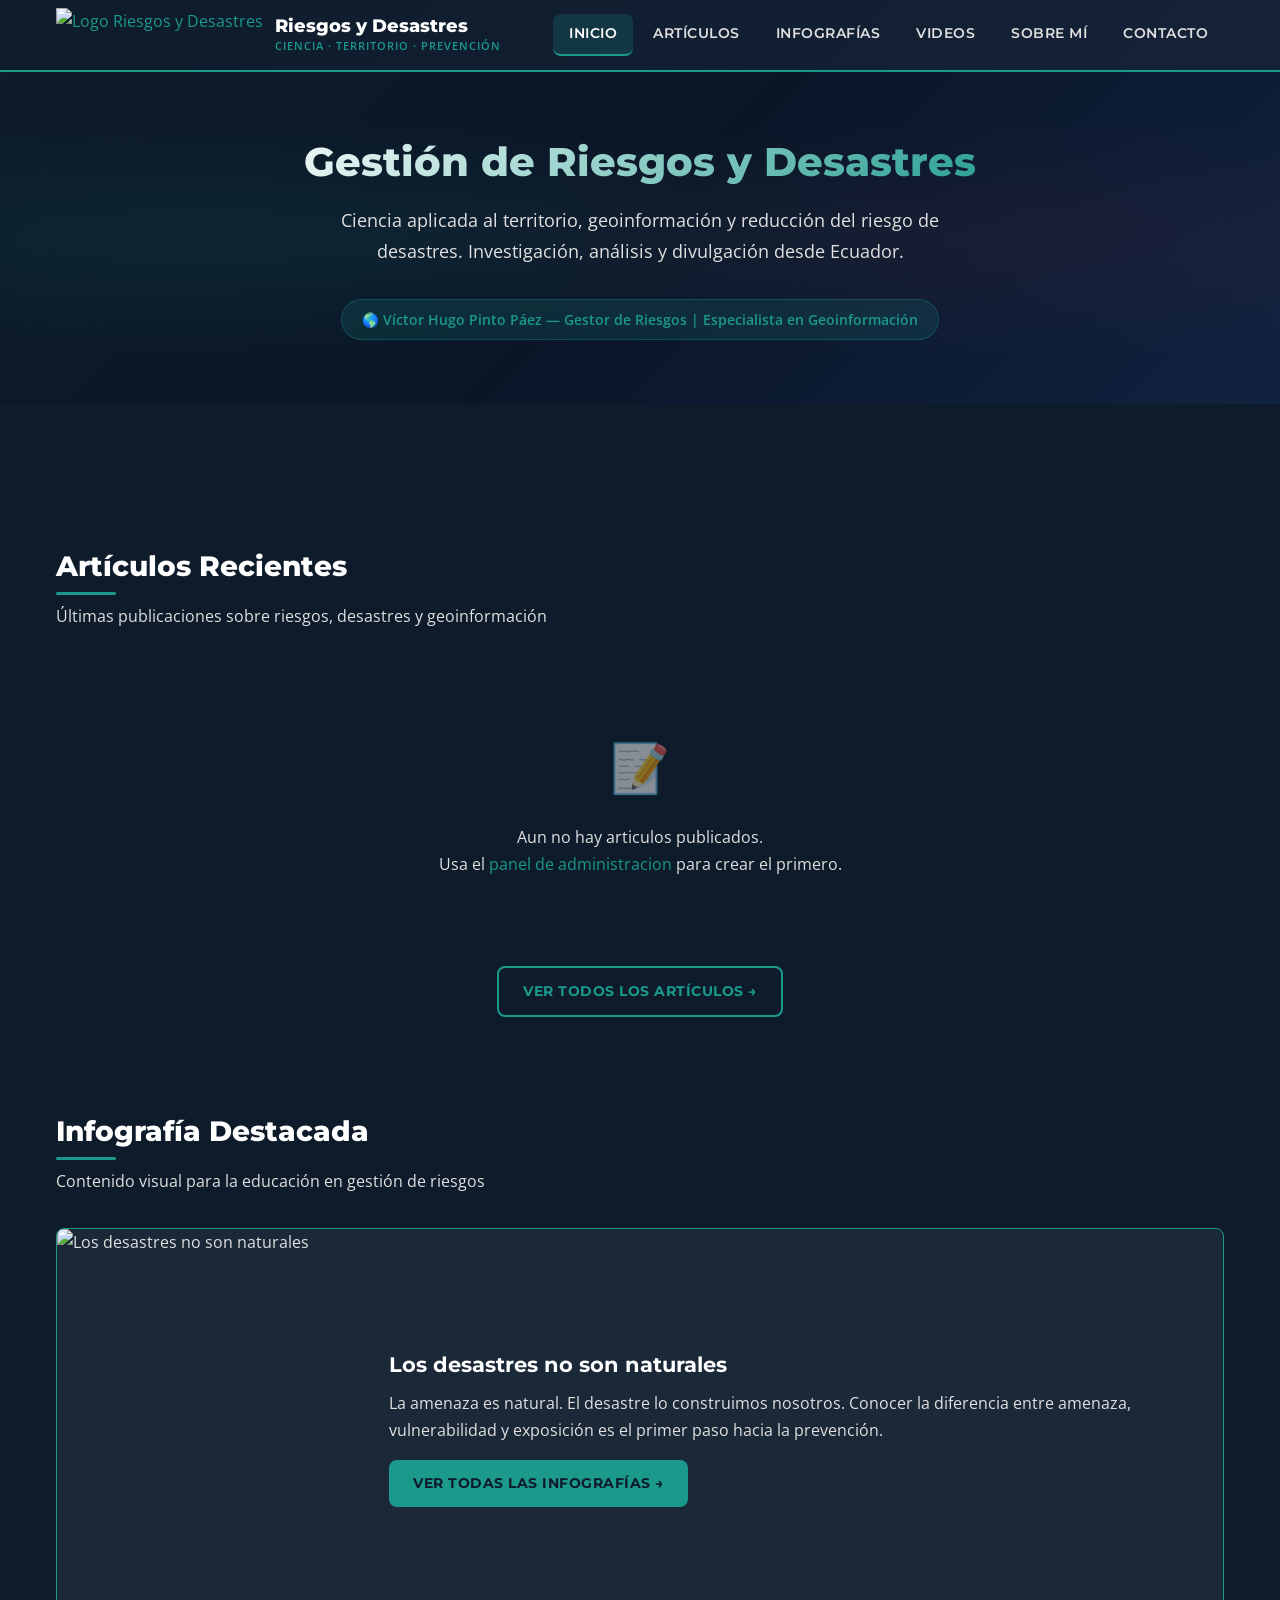
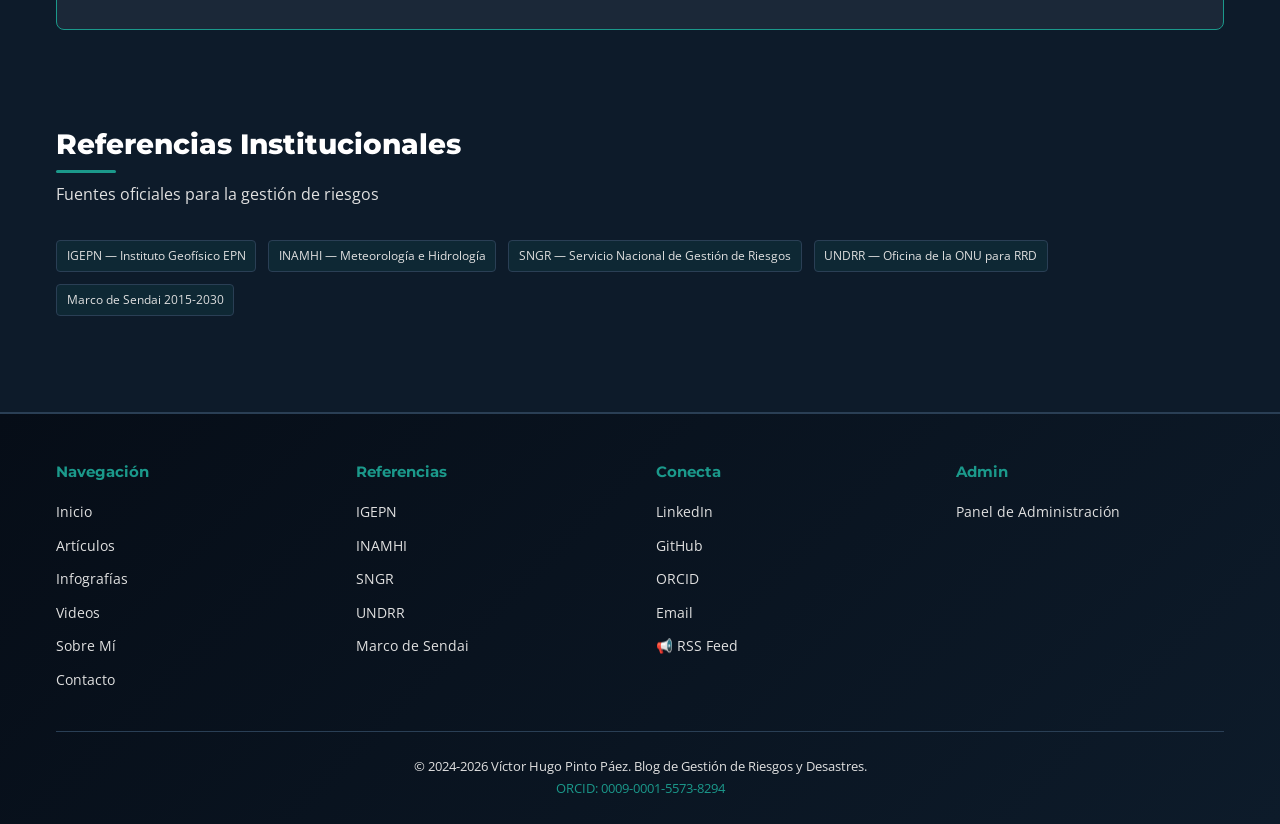
==== commit dc8e8aa5: "Fix logo carga inmediata" ====
--- a/index.html
+++ b/index.html
@@ -23,7 +23,7 @@
     <header class="site-header">
         <div class="header-container">
             <a href="index.html" class="logo">
-                <img src="Infografías y videos/Gemini_Generated_Image_i3xfgli3xfgli3xf.png" alt="Logo Riesgos y Desastres" class="logo-icon" style="height:50px;width:auto;">
+                <img src="logo.png" alt="Logo Riesgos y Desastres" class="logo-icon" style="height:55px;width:auto;display:block;" loading="eager">
                 <div class="logo-text">
                     <span class="site-name">Riesgos y Desastres</span>
                     <span class="site-tagline">Ciencia &middot; Territorio &middot; Prevención</span>
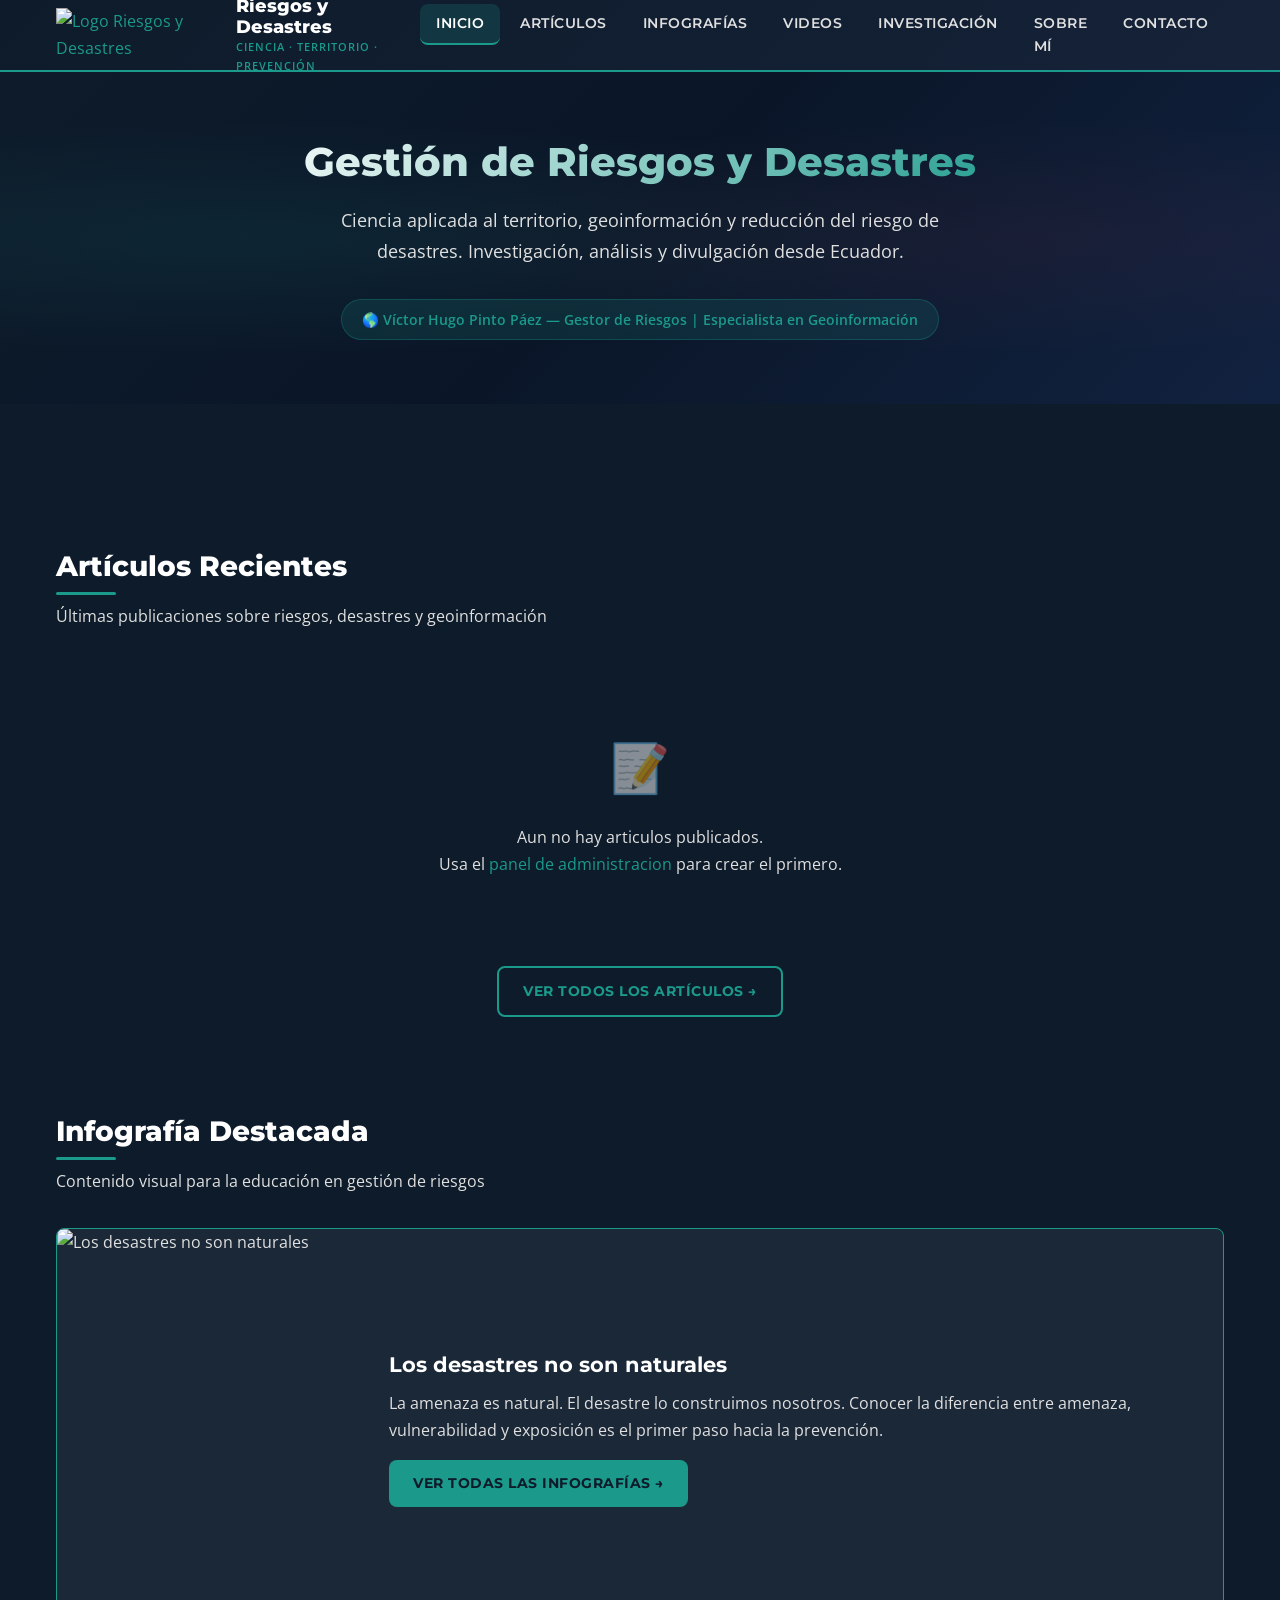
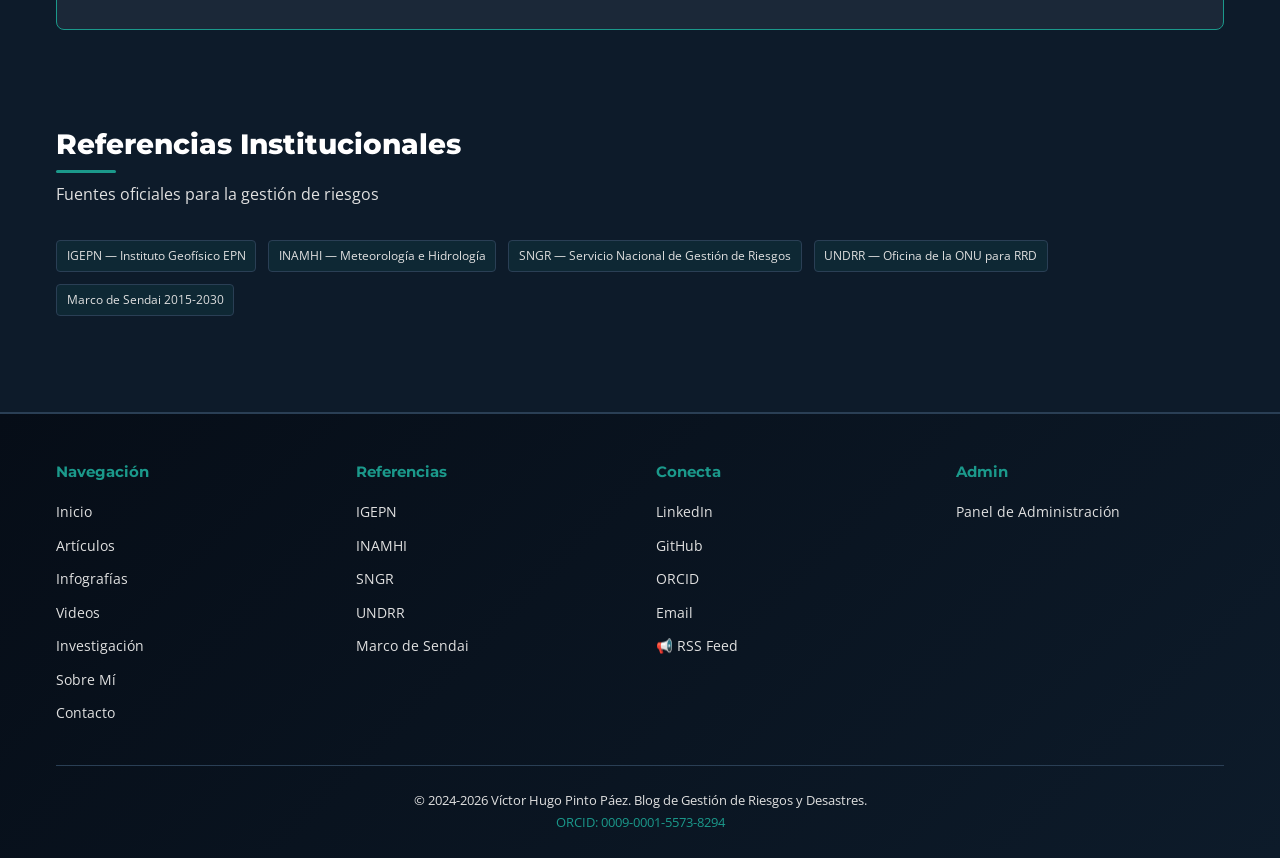
==== commit 0f574b06: "Página investigación - InSAR Intag 2023" ====
--- a/index.html
+++ b/index.html
@@ -38,6 +38,7 @@
                     <li><a href="articulos.html">Artículos</a></li>
                     <li><a href="infografias.html">Infografías</a></li>
                     <li><a href="videos.html">Videos</a></li>
+                    <li><a href="investigacion.html">Investigación</a></li>
                     <li><a href="sobre-mi.html">Sobre Mí</a></li>
                     <li><a href="contacto.html">Contacto</a></li>
                 </ul>
@@ -111,6 +112,7 @@
                         <li><a href="articulos.html">Artículos</a></li>
                         <li><a href="infografias.html">Infografías</a></li>
                         <li><a href="videos.html">Videos</a></li>
+                        <li><a href="investigacion.html">Investigación</a></li>
                         <li><a href="sobre-mi.html">Sobre Mí</a></li>
                         <li><a href="contacto.html">Contacto</a></li>
                     </ul>
@@ -153,6 +155,15 @@
         </div>
     </footer>
 
+    <script>
+    // MEJORA 1: Siempre mostrar la página desde el inicio
+    if ('scrollRestoration' in history) {
+        history.scrollRestoration = 'manual';
+    }
+    window.scrollTo(0, 0);
+    // Limpiar cualquier scroll position guardado para esta página
+    sessionStorage.removeItem('scrollPos_index');
+    </script>
     <script src="js/app.js"></script>
 </body>
 </html>
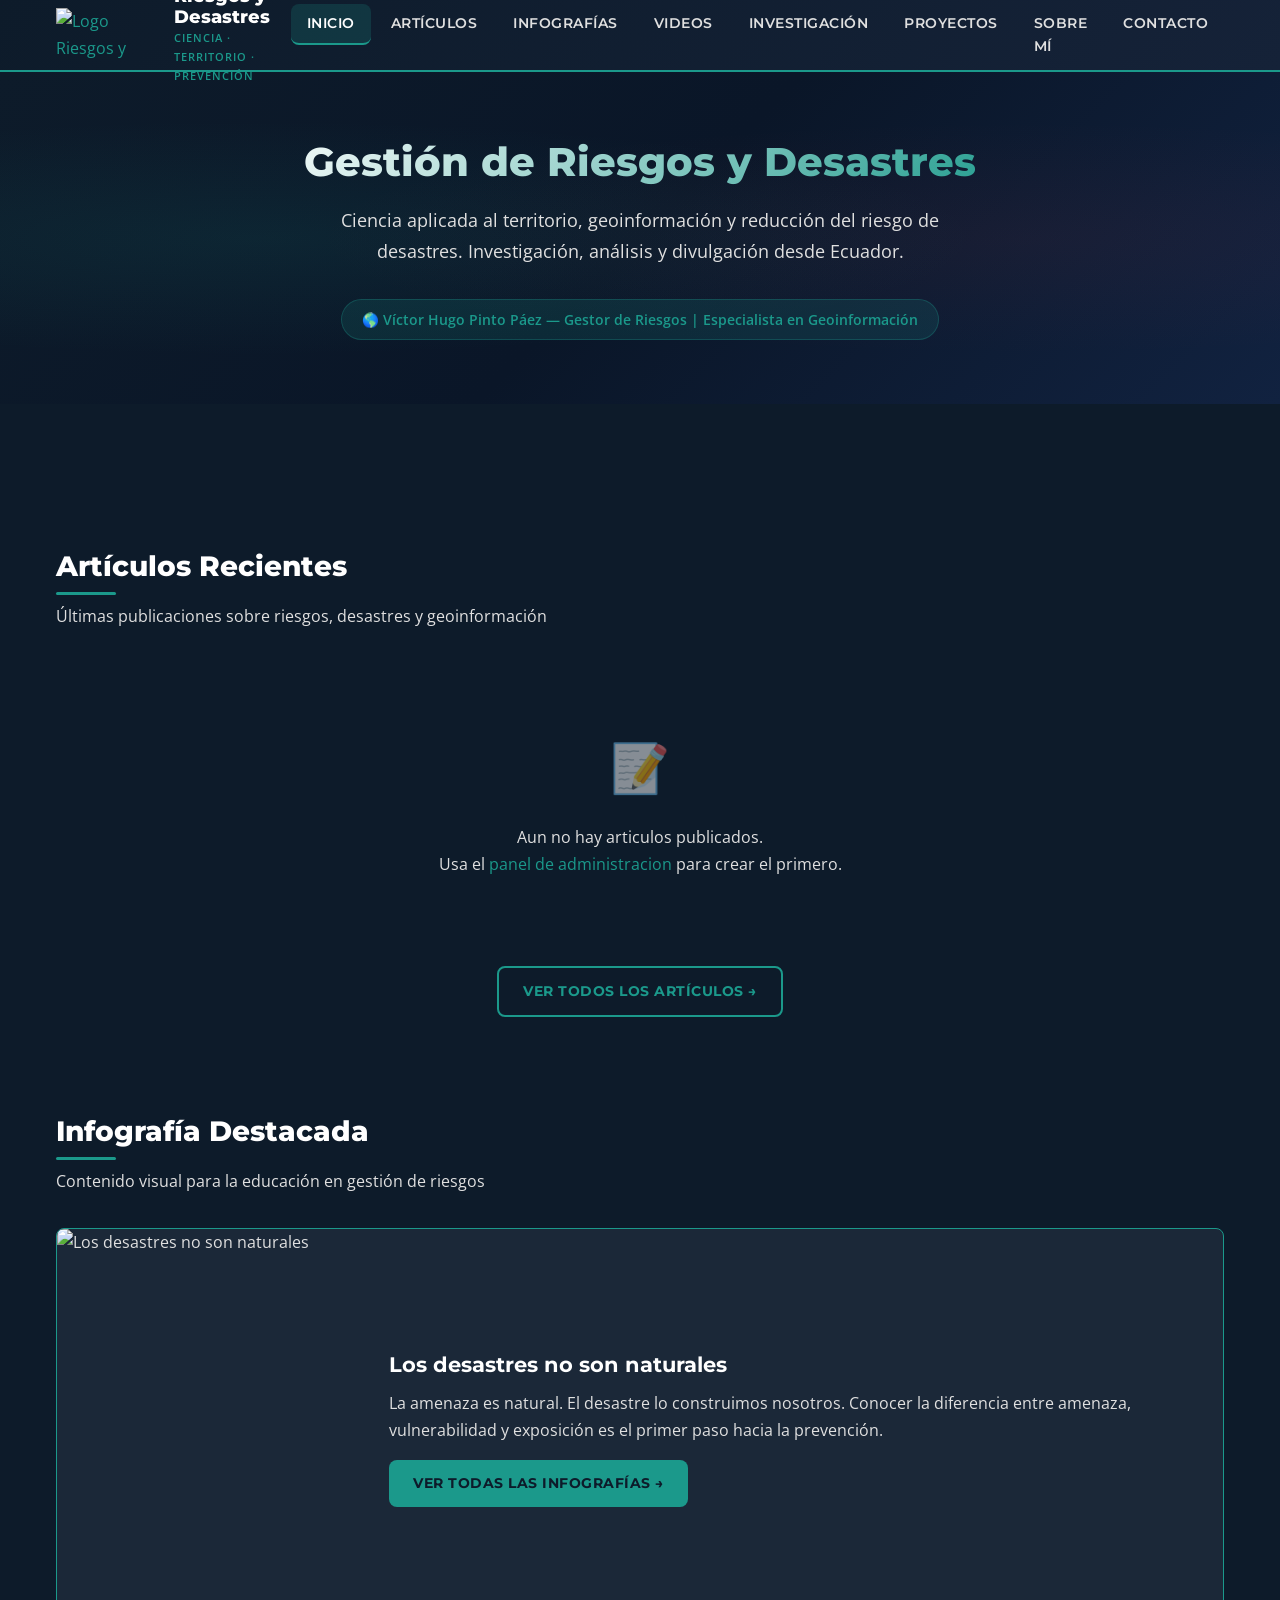
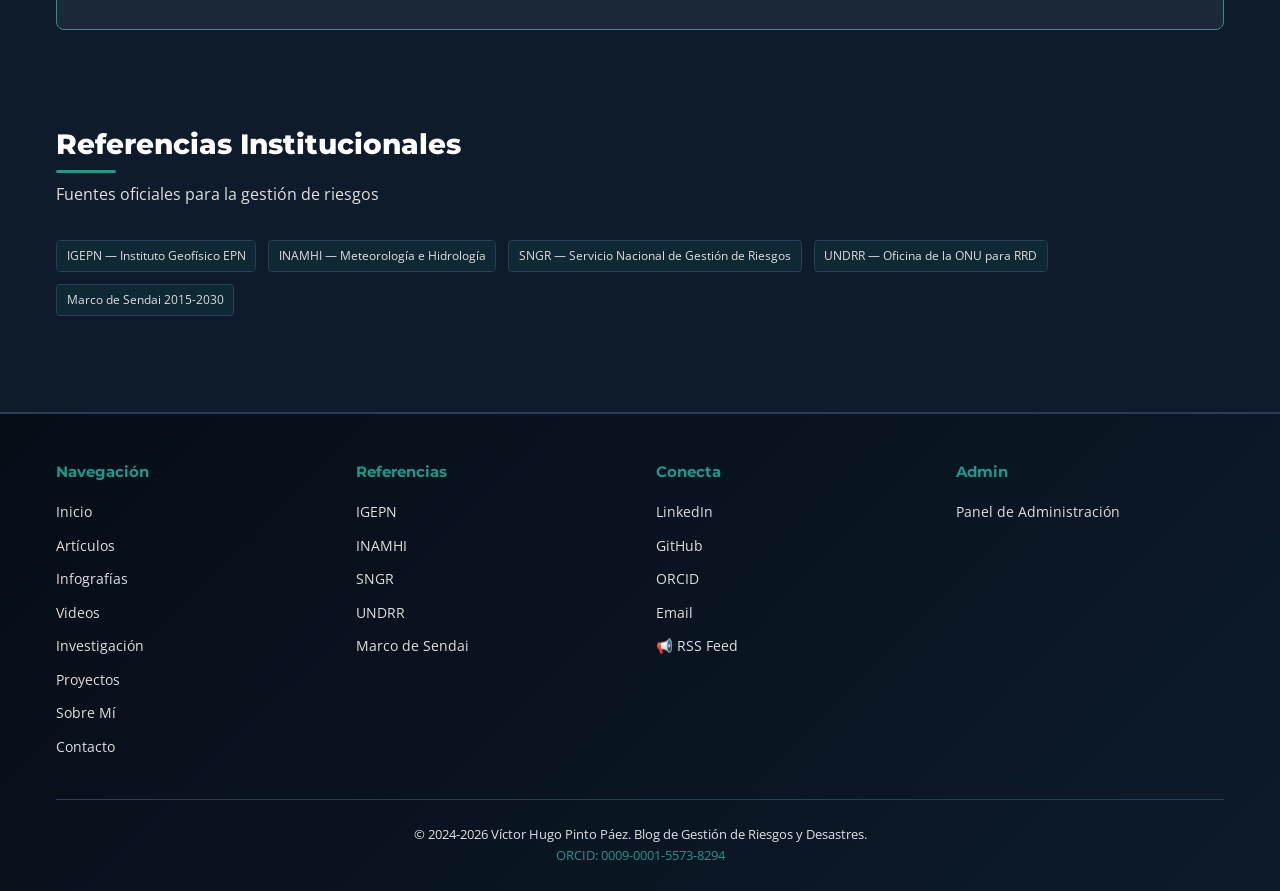
==== commit a7abd7d4: "Página Proyectos con 7 proyectos GitHub interactivos + nav actualizada Co-Authored-By: Claude Opus 4" ====
--- a/index.html
+++ b/index.html
@@ -39,6 +39,7 @@
                     <li><a href="infografias.html">Infografías</a></li>
                     <li><a href="videos.html">Videos</a></li>
                     <li><a href="investigacion.html">Investigación</a></li>
+                    <li><a href="proyectos.html">Proyectos</a></li>
                     <li><a href="sobre-mi.html">Sobre Mí</a></li>
                     <li><a href="contacto.html">Contacto</a></li>
                 </ul>
@@ -113,6 +114,7 @@
                         <li><a href="infografias.html">Infografías</a></li>
                         <li><a href="videos.html">Videos</a></li>
                         <li><a href="investigacion.html">Investigación</a></li>
+                        <li><a href="proyectos.html">Proyectos</a></li>
                         <li><a href="sobre-mi.html">Sobre Mí</a></li>
                         <li><a href="contacto.html">Contacto</a></li>
                     </ul>
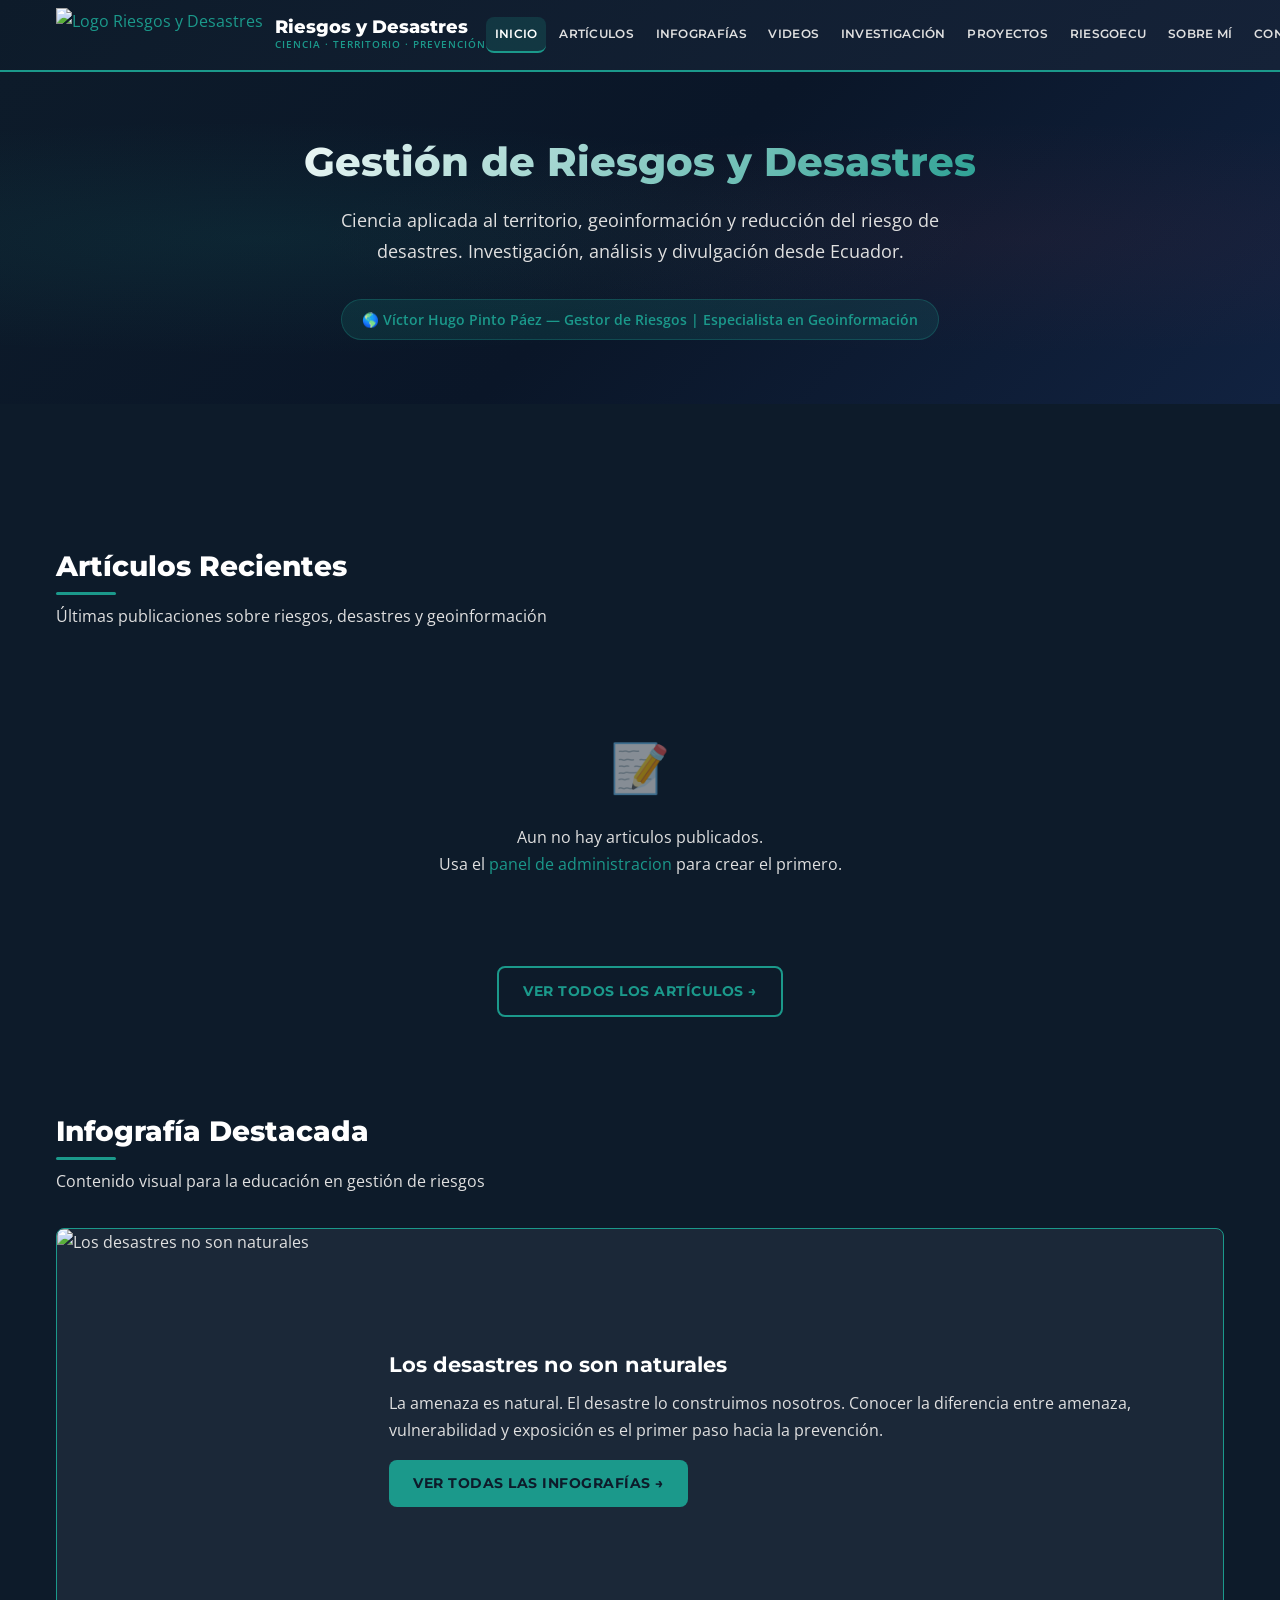
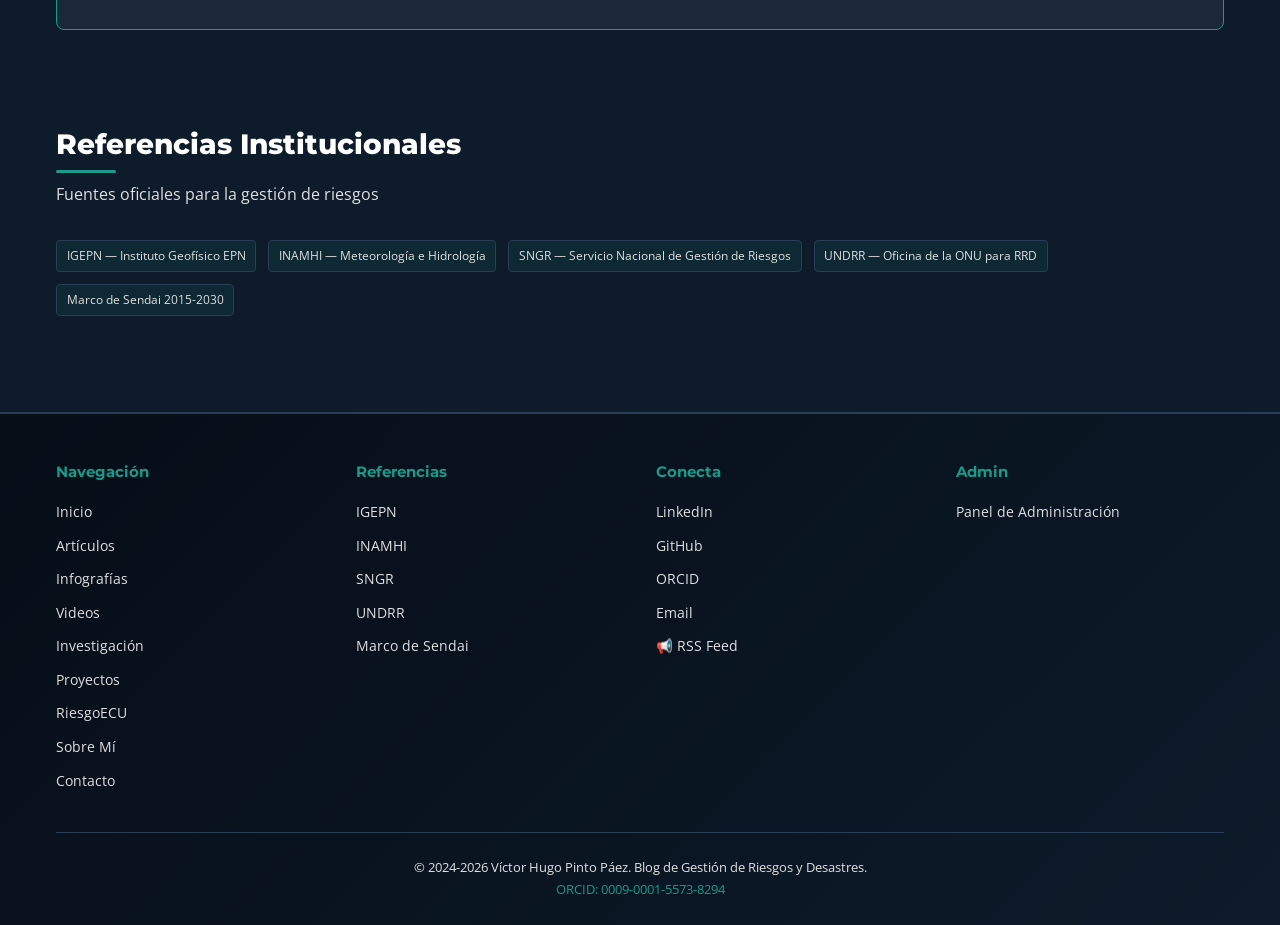
==== commit d32bd648: "RiesgoECU: mapa Leaflet interactivo multiamenaza conectado a Supabase - Mapa coroplético de 1040+ pa" ====
--- a/index.html
+++ b/index.html
@@ -40,6 +40,7 @@
                     <li><a href="videos.html">Videos</a></li>
                     <li><a href="investigacion.html">Investigación</a></li>
                     <li><a href="proyectos.html">Proyectos</a></li>
+                    <li><a href="riesgoECU.html">RiesgoECU</a></li>
                     <li><a href="sobre-mi.html">Sobre Mí</a></li>
                     <li><a href="contacto.html">Contacto</a></li>
                 </ul>
@@ -115,6 +116,7 @@
                         <li><a href="videos.html">Videos</a></li>
                         <li><a href="investigacion.html">Investigación</a></li>
                         <li><a href="proyectos.html">Proyectos</a></li>
+                        <li><a href="riesgoECU.html">RiesgoECU</a></li>
                         <li><a href="sobre-mi.html">Sobre Mí</a></li>
                         <li><a href="contacto.html">Contacto</a></li>
                     </ul>
--- a/css/styles.css
+++ b/css/styles.css
@@ -93,6 +93,8 @@
     align-items: center;
     gap: 0.75rem;
     text-decoration: none;
+    min-width: 230px;
+    flex-shrink: 0;
 }
 
 .logo-icon {
@@ -120,10 +122,11 @@
 }
 
 .logo-text .site-tagline {
-    font-size: 0.7rem;
+    font-size: 0.6rem;
     color: var(--color-secondary);
     font-weight: 600;
     text-transform: uppercase;
+    white-space: nowrap;
     letter-spacing: 1px;
 }
 
@@ -141,13 +144,14 @@
 
 .nav-links a {
     display: block;
-    padding: 0.5rem 1rem;
+    padding: 0.4rem 0.55rem;
     color: var(--color-text-muted);
     font-family: var(--font-title);
     font-weight: 600;
-    font-size: 0.85rem;
+    font-size: 0.75rem;
     text-transform: uppercase;
-    letter-spacing: 0.5px;
+    letter-spacing: 0.3px;
+    white-space: nowrap;
     border-radius: var(--radius);
     transition: all var(--transition);
 }
